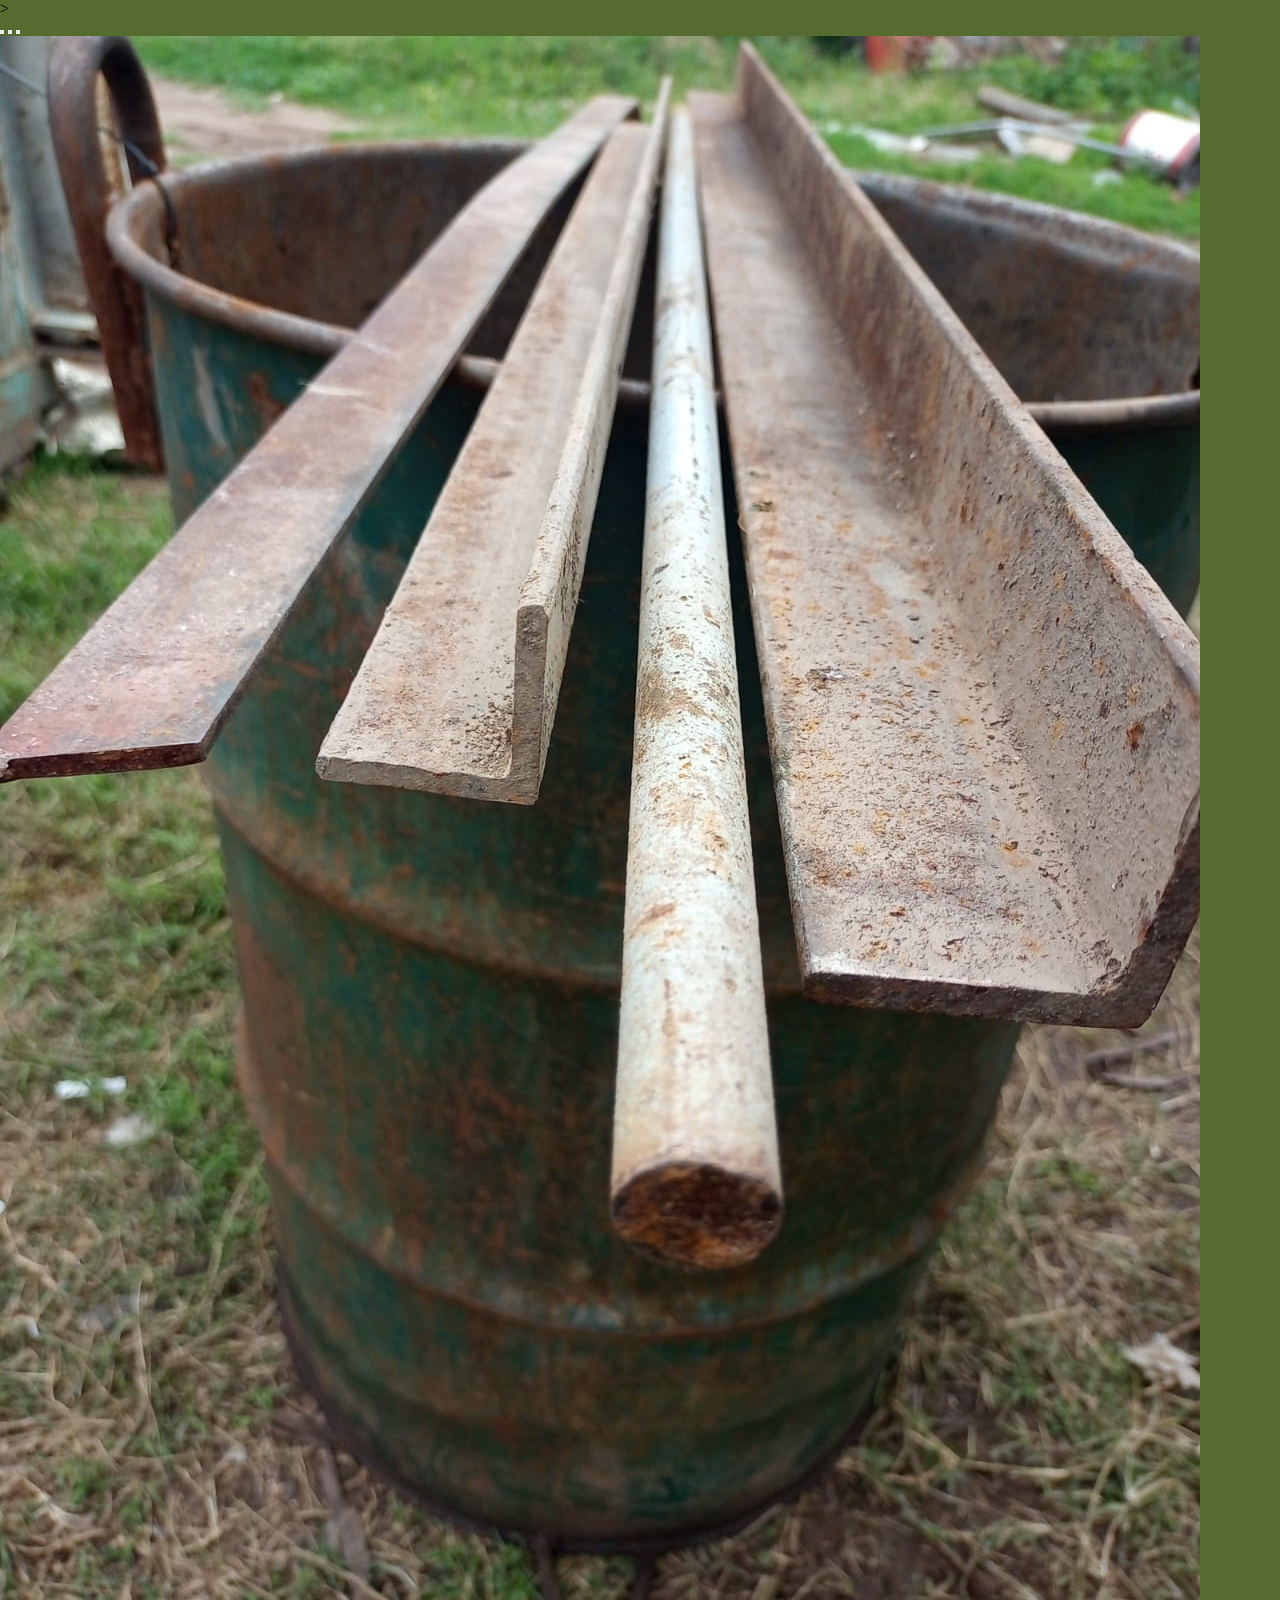
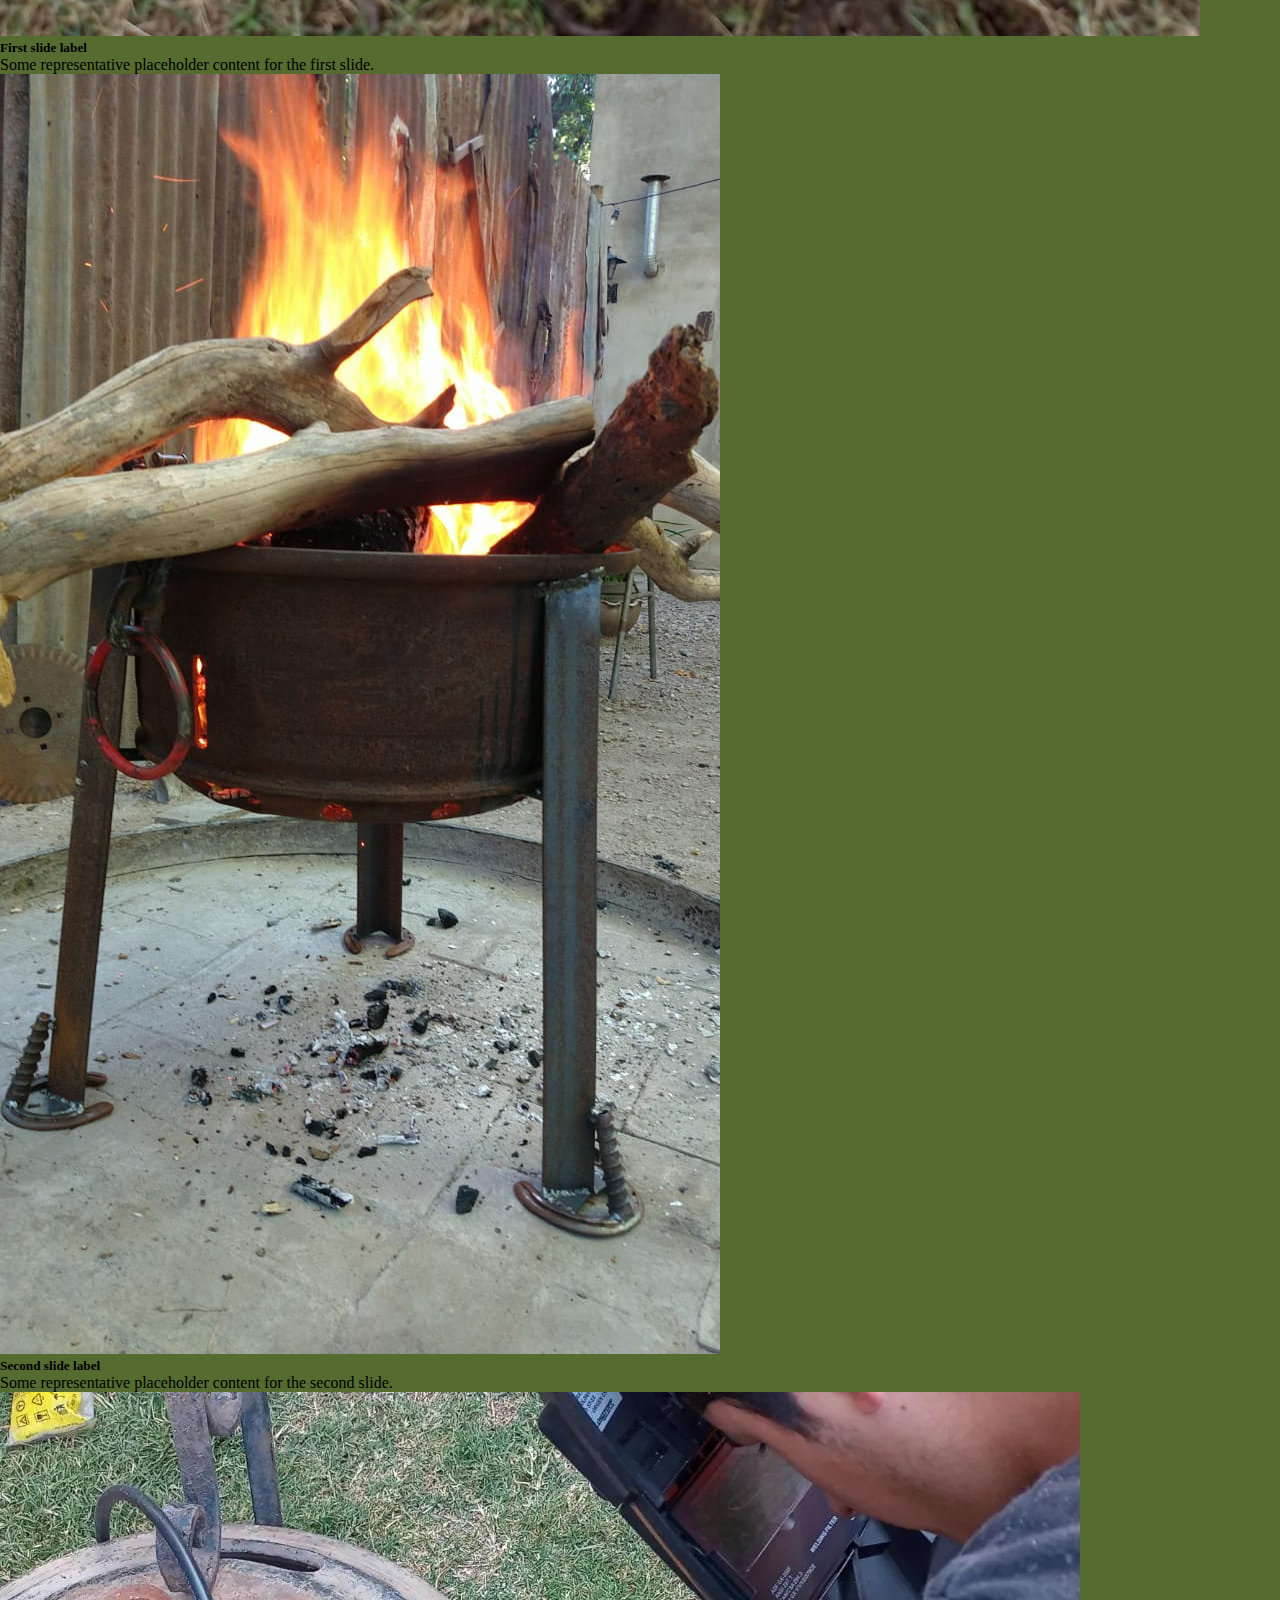
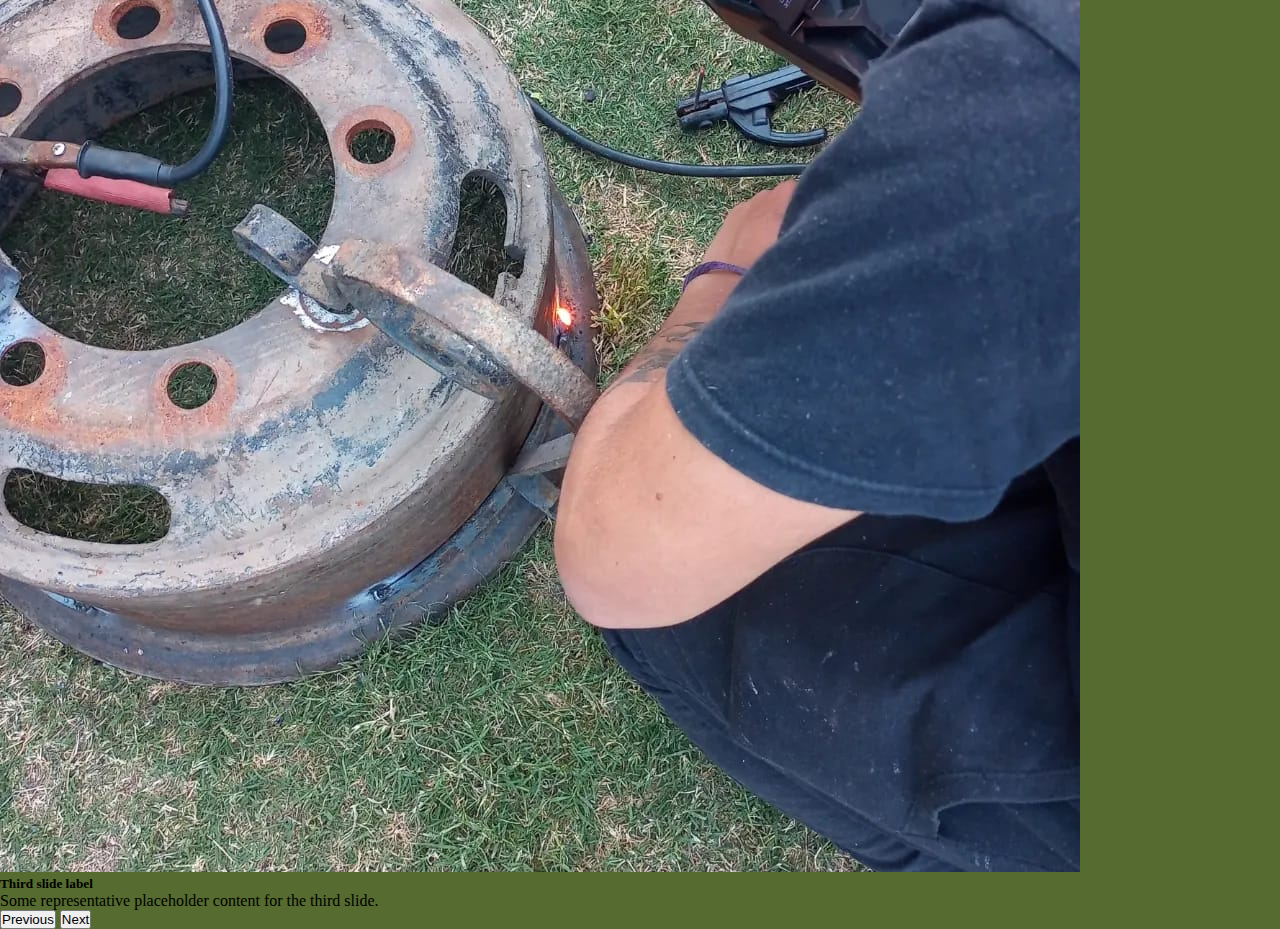
==== archivo-prueba.html @ 80c5f37f "Acomodando proyecto" ====
<!DOCTYPE html>
<html lang="en">
  <head>
    <meta charset="UTF-8" />
    <meta http-equiv="X-UA-Compatible" content="IE=edge" />
    <meta name="viewport" content="width=device-width, initial-scale=1.0" />
    <link rel="stylesheet" href="./css/style.css" />
    <title>bootstrap</title>
  </head>
  <body>
     <section>
    ><div id="carouselExampleCaptions" class="carousel slide" data-bs-ride="carousel">
  <div class="carousel-indicators">
    <button type="button" data-bs-target="#carouselExampleCaptions" data-bs-slide-to="0" class="active" aria-current="true" aria-label="Slide 1"></button>
    <button type="button" data-bs-target="#carouselExampleCaptions" data-bs-slide-to="1" aria-label="Slide 2"></button>
    <button type="button" data-bs-target="#carouselExampleCaptions" data-bs-slide-to="2" aria-label="Slide 3"></button>
  </div>
  <div class="carousel-inner">
    <div class="carousel-item active">
      <div class="tamaño__carrusel" >
      <img src="./imagenes/WhatsApp Image 2022-04-10 at 17.10.48.jpeg" class="d-block w-100" alt="...">
      <div class="carousel-caption d-none d-md-block">
        <h5>First slide label</h5>
        <p>Some representative placeholder content for the first slide.</p>
      </div>
    </div>
    <div class="carousel-item">
      <div class="tamaño__carrusel">
      <img src="./imagenes/WhatsApp Image 2022-04-28 at 10.44.56 PM.jpeg" class="d-block w-100" alt="...">
      <div class="carousel-caption d-none d-md-block">
        <h5>Second slide label</h5>
        <p>Some representative placeholder content for the second slide.</p>
      </div>
    </div>
    <div class="carousel-item">
      <div class="tamaño__carrusel">
      <img src="./imagenes/WhatsApp Image 2022-04-28 at 10.48.14 PM.jpeg" class="d-block w-100" alt="...">
      <div class="carousel-caption d-none d-md-block">
        <h5>Third slide label</h5>
        <p>Some representative placeholder content for the third slide.</p>
      </div>
    </div>
  </div>
  <button class="carousel-control-prev" type="button" data-bs-target="#carouselExampleCaptions" data-bs-slide="prev">
    <span class="carousel-control-prev-icon" aria-hidden="true"></span>
    <span class="visually-hidden">Previous</span>
  </button>
  <button class="carousel-control-next" type="button" data-bs-target="#carouselExampleCaptions" data-bs-slide="next">
    <span class="carousel-control-next-icon" aria-hidden="true"></span>
    <span class="visually-hidden">Next</span>
  </button>
</div>
      </section>
    </form>
  </body>
</html>
---- css/style.css ----
* {
    padding: 0;
    margin: 0;
    box-sizing: border-box;
}

/*pagina de inicio*/

body  {
   background-color:darkolivegreen;
   font-family: 'Bad Script',
   cursive;
}

.color  {
    color: beige !important;
}
 
.header {
    color: white; 
    background: #6A9113;
    background: -webkit-linear-gradient(to right, #141517, #6A9113);
    background: linear-gradient(to right, #141517, #6A9113);
}

.titulo__principal {
    color: beige;
    
    
}

 .nav   {
     display: flex;
     justify-content: flex-end;
     background: #6A9113;
     background: -webkit-linear-gradient(to right, #141517, #6A9113);
     background: linear-gradient(to right, #141517, #6A9113);
       
 }

 .nav__lista {
     list-style: none;
     display: flex;
     flex-direction: row;
     justify-content: flex-end;
     
     
}

 .nav__item {
    list-style: none;
    display: inline-flex;
    font-size:30px;
    
}

 .nav__enlase   {
     text-decoration: none;
     color:beige;
     padding: 10px;
     
    
}

.presentacion {
    text-align: center;
    font-size: 20px;
    color: beige;
  

}

.presentacion__subtitulo    {
    color: beige;
    text-align: center;
    
}


.imagen__inicio     {
    width: 320px;
    height: 320px;
    animation-name: efecto;     
   animation-duration: 4s;
    animation-iteration-count: 2;
    animation-delay: 2s;
 
}

@keyframes efecto {
    0% {    
        transform: rotate(0deg);
    }

    50%     {
        transform: rotate(180deg);
    }

    100%    {
        transform: rotate(0deg);
    }

}


.contenedor__imagen  {
    position: relative;
    align-items: center;
    display: flex;
    flex-direction: row;
    justify-content: space-evenly;
    object-fit: cover;
   


   
   
}

.texto__imagen {
    color:beige;
    position: absolute;
    left: 54%;
    bottom: 15%;
    transform: translate(-54% );
    line-height: 1.2;
    font-size: 10px;
    
    
}
 

 main p {
     color:beige;
 }

 

.parrafo__inicio {
    font-size: 20px;
    text-align: center;
    color: beige;
   
}

/*Pie de pagina de todas mis paginas*/
.footer     {
    width: 100%;
    justify-content:flex-start;
}
.footer__titulo {
    color:beige;
    text-align: end;
    font-size: 10px; 
    
   
}

.footer__subtitulo  {
    color:beige;
    font-size: 20px;
    
}

.iconos {
    display: flex;

} 
 .iconos i  {
     padding-left: 10px;
}

.footer__contacto {
    margin: 5px;
}
.main__imagen2 {
    width: 500px;
    height: 500px;
}

/* pagina Nosotros*/

.titulo    {
    color: khaki;
    text-align: center;
    margin: 15px;
}


.imagen__pagnosotros  {
    float: left;
    margin-right: 20px;


}

.titulo__parrafo    {
    color: beige;
    font-weight:bold;
   
    
}


/* pagina de Pregustas frecuentes*/

.preguntas  {
    color:beige;
    margin: 0px;
    font-weight: bold;
}

.preguntas__respuestas  {
   margin: 0px;
   color: beige;
   font-weight: bolder;

}

/* pagina Galeria de fotos*/

.grid   {
   
    border: 0px;
    min-height: auto;
    max-width: 50%;
    margin: 0 auto;
    gap: 10px 10px;
   
  
    display: grid;
    grid-template-columns: repeat(3 1fr);
    grid-template-rows: repeat(3 1fr);
    grid-template-areas: 
    "ele1 ele2 ele2"
    "ele3 ele3 ele4"
    "ele5 ele6 ele4";

  
}
.grid__hijo {
 
    text-align: center;
    display: flex;
    justify-content: center;
    align-items: center;
    
}

.grid__imagen {
    width: 100%;
    height: 100%;
    object-fit: cover;
}

.grid__hijo--1  {
   grid-area: ele1;
   display: flex;
   
}

.grid__hijo--2  {
    grid-area: ele2;
}

.grid__hijo--3  {
    grid-area: ele3;
}

.grid__hijo--4  {
    grid-area: ele4;

}

.grid__hijo--5  {
    grid-area: ele5;

}

.grid__hijo--6  {
    grid-area: ele6;

}

/*formulario de contacto*/

form  {
    display: flex;
    flex-direction: column;
    align-items: center;
    box-sizing: border-box;
    padding: 10px 20px;
    margin-top: 20px;
}

h4 {
 text-align: center;
 height: 30px;
 color:orange;
 font-size: 20px;
}

.boton__envio {
    background-color: rosybrown;
    color:black;
    border-radius:5px;
    padding: 10px;
    margin: 10px;
    
}

input,text {
    height: 40px;
    width: auto;
    border-radius: 5px;
    padding: 10px;
    
}

.mb-3   {
    color: beige;
}

/*Media Querie*/

  @media screen and (max-width: 1023px) {
        .haeder {
            display: none;
            display: flex;
            flex-direction: column;
        }


    
 }

  @media screen and  (max-width: 600px)     {
     
      .haeder {
          display: block;
          text-align: center;
      }
    
    .nav__lista {
        display: none;
        flex-direction: column;
    }

    .titulo__principal  {
        text-align: center;
    }

    .nav {
        display: none;
      
    }

 #lateral {
            background-color: beige;
            display: block;
            width: 80%;
            height: 100vh;
            position: fixed;
            top: 0;
            left: -100%;
            z-index: 100%;
            transition: left 1s;
        }

 #lateral:target    {
     left: 0%;
 }


    .header__open   {
        display: block;
        font-size: 20px;
        text-decoration: none;
        color: beige;

    }
    
    .contenedor__imagen {
        flex-direction: column;
       
    }


     

    .grid  {
        display: none;
        display: flex;
        flex-direction: column;
        font-size: 20px;
    }


   
}
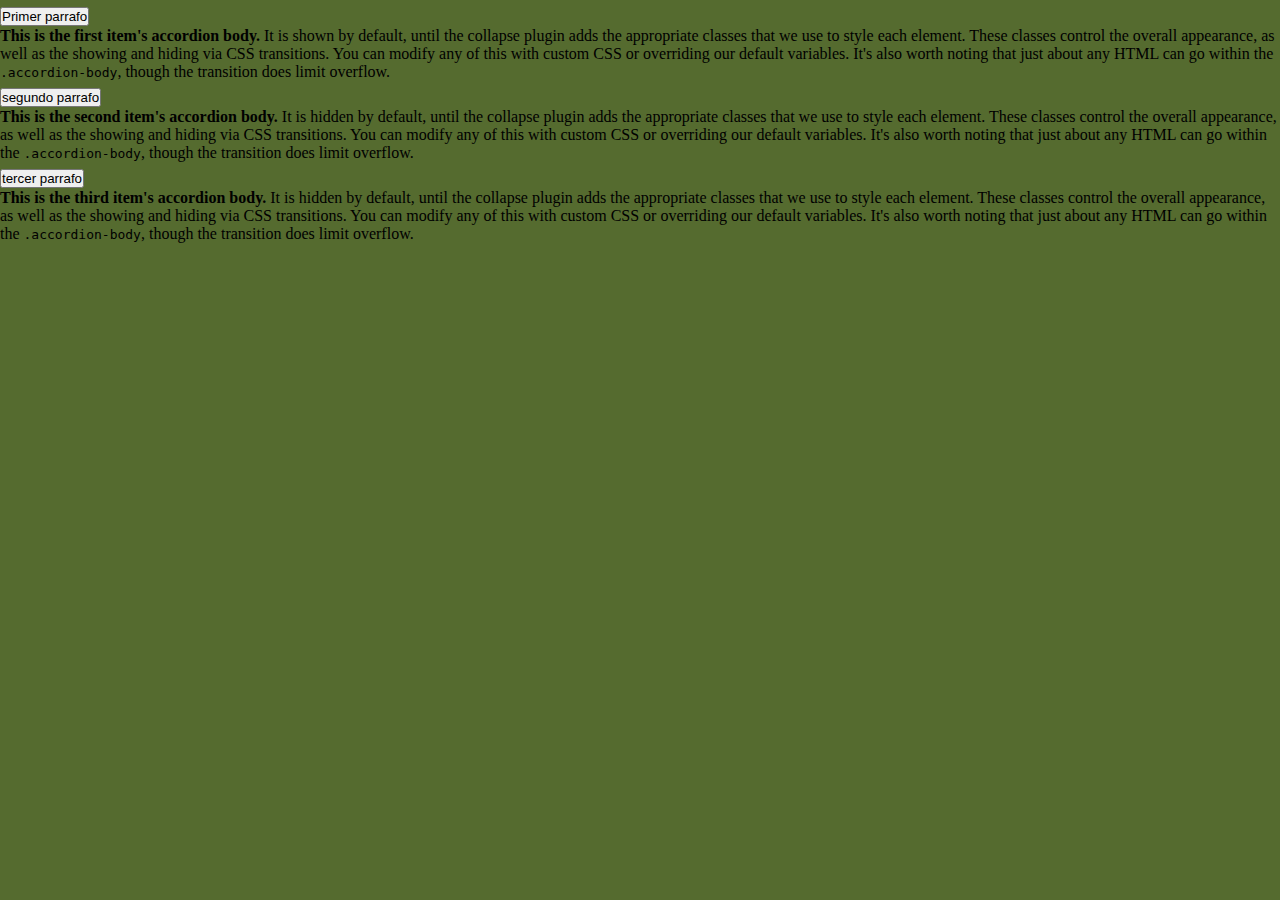
==== commit 47337e4d: "reemplazando los valores por variables" ====
--- a/archivo-prueba.html
+++ b/archivo-prueba.html
@@ -8,49 +8,100 @@
     <title>bootstrap</title>
   </head>
   <body>
-     <section>
-    ><div id="carouselExampleCaptions" class="carousel slide" data-bs-ride="carousel">
-  <div class="carousel-indicators">
-    <button type="button" data-bs-target="#carouselExampleCaptions" data-bs-slide-to="0" class="active" aria-current="true" aria-label="Slide 1"></button>
-    <button type="button" data-bs-target="#carouselExampleCaptions" data-bs-slide-to="1" aria-label="Slide 2"></button>
-    <button type="button" data-bs-target="#carouselExampleCaptions" data-bs-slide-to="2" aria-label="Slide 3"></button>
-  </div>
-  <div class="carousel-inner">
-    <div class="carousel-item active">
-      <div class="tamaño__carrusel" >
-      <img src="./imagenes/WhatsApp Image 2022-04-10 at 17.10.48.jpeg" class="d-block w-100" alt="...">
-      <div class="carousel-caption d-none d-md-block">
-        <h5>First slide label</h5>
-        <p>Some representative placeholder content for the first slide.</p>
+    <div class="accordion" id="accordionExample">
+      <div class="accordion-item">
+        <h2 class="accordion-header" id="headingOne">
+          <button
+            class="accordion-button"
+            type="button"
+            data-bs-toggle="collapse"
+            data-bs-target="#collapseOne"
+            aria-expanded="true"
+            aria-controls="collapseOne"
+          >
+            Primer parrafo
+          </button>
+        </h2>
+        <div
+          id="collapseOne"
+          class="accordion-collapse collapse show"
+          aria-labelledby="headingOne"
+          data-bs-parent="#accordionExample"
+        >
+          <div class="accordion-body">
+            <strong>This is the first item's accordion body.</strong> It is
+            shown by default, until the collapse plugin adds the appropriate
+            classes that we use to style each element. These classes control the
+            overall appearance, as well as the showing and hiding via CSS
+            transitions. You can modify any of this with custom CSS or
+            overriding our default variables. It's also worth noting that just
+            about any HTML can go within the <code>.accordion-body</code>,
+            though the transition does limit overflow.
+          </div>
+        </div>
+      </div>
+      <div class="accordion-item">
+        <h2 class="accordion-header" id="headingTwo">
+          <button
+            class="accordion-button collapsed"
+            type="button"
+            data-bs-toggle="collapse"
+            data-bs-target="#collapseTwo"
+            aria-expanded="false"
+            aria-controls="collapseTwo"
+          >
+            segundo parrafo
+          </button>
+        </h2>
+        <div
+          id="collapseTwo"
+          class="accordion-collapse collapse"
+          aria-labelledby="headingTwo"
+          data-bs-parent="#accordionExample"
+        >
+          <div class="accordion-body">
+            <strong>This is the second item's accordion body.</strong> It is
+            hidden by default, until the collapse plugin adds the appropriate
+            classes that we use to style each element. These classes control the
+            overall appearance, as well as the showing and hiding via CSS
+            transitions. You can modify any of this with custom CSS or
+            overriding our default variables. It's also worth noting that just
+            about any HTML can go within the <code>.accordion-body</code>,
+            though the transition does limit overflow.
+          </div>
+        </div>
+      </div>
+      <div class="accordion-item">
+        <h2 class="accordion-header" id="headingThree">
+          <button
+            class="accordion-button collapsed"
+            type="button"
+            data-bs-toggle="collapse"
+            data-bs-target="#collapseThree"
+            aria-expanded="false"
+            aria-controls="collapseThree"
+          >
+            tercer parrafo
+          </button>
+        </h2>
+        <div
+          id="collapseThree"
+          class="accordion-collapse collapse"
+          aria-labelledby="headingThree"
+          data-bs-parent="#accordionExample"
+        >
+          <div class="accordion-body">
+            <strong>This is the third item's accordion body.</strong> It is
+            hidden by default, until the collapse plugin adds the appropriate
+            classes that we use to style each element. These classes control the
+            overall appearance, as well as the showing and hiding via CSS
+            transitions. You can modify any of this with custom CSS or
+            overriding our default variables. It's also worth noting that just
+            about any HTML can go within the <code>.accordion-body</code>,
+            though the transition does limit overflow.
+          </div>
+        </div>
       </div>
     </div>
-    <div class="carousel-item">
-      <div class="tamaño__carrusel">
-      <img src="./imagenes/WhatsApp Image 2022-04-28 at 10.44.56 PM.jpeg" class="d-block w-100" alt="...">
-      <div class="carousel-caption d-none d-md-block">
-        <h5>Second slide label</h5>
-        <p>Some representative placeholder content for the second slide.</p>
-      </div>
-    </div>
-    <div class="carousel-item">
-      <div class="tamaño__carrusel">
-      <img src="./imagenes/WhatsApp Image 2022-04-28 at 10.48.14 PM.jpeg" class="d-block w-100" alt="...">
-      <div class="carousel-caption d-none d-md-block">
-        <h5>Third slide label</h5>
-        <p>Some representative placeholder content for the third slide.</p>
-      </div>
-    </div>
-  </div>
-  <button class="carousel-control-prev" type="button" data-bs-target="#carouselExampleCaptions" data-bs-slide="prev">
-    <span class="carousel-control-prev-icon" aria-hidden="true"></span>
-    <span class="visually-hidden">Previous</span>
-  </button>
-  <button class="carousel-control-next" type="button" data-bs-target="#carouselExampleCaptions" data-bs-slide="next">
-    <span class="carousel-control-next-icon" aria-hidden="true"></span>
-    <span class="visually-hidden">Next</span>
-  </button>
-</div>
-      </section>
-    </form>
   </body>
 </html>
